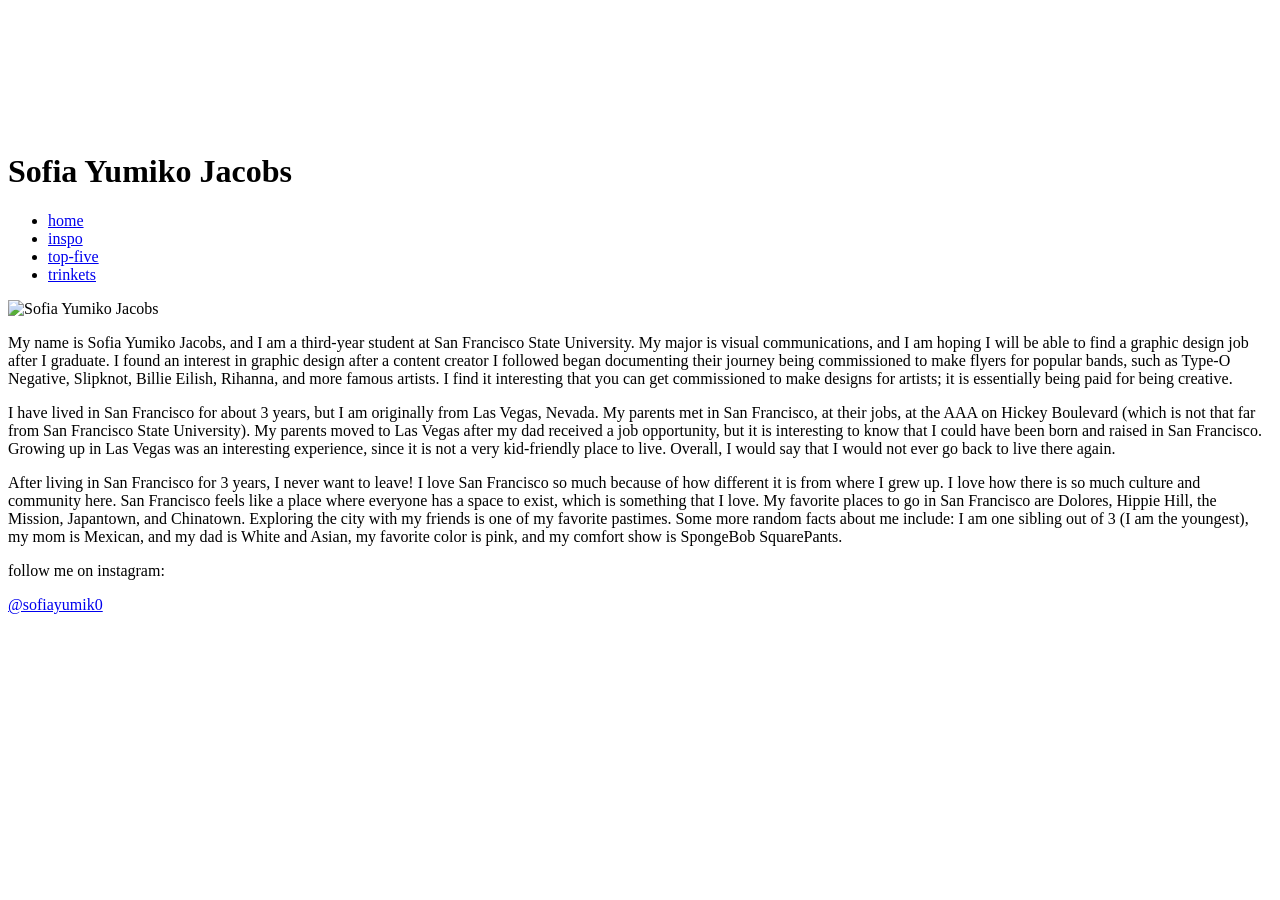
==== index.html @ d32882a5 "Create index.html with personal introduction and links This HTML file includes a header, body, and f" ====
<!DOCTYPE html>
<html lang="en">
<head>
        <meta charset="UTF-8">
        <link rel="stylesheet" href="css/style.css">
        <title>sofia yumiko jacobs</title>

        <link rel="preconnect" href="https://fonts.googleapis.com">
        <link rel="preconnect" href="https://fonts.gstatic.com" crossorigin>
        <link href="https://fonts.googleapis.com/css2?family=Bungee&family=Sixtyfour&display=swap" rel="stylesheet">
        <link href="https://fonts.googleapis.com/css2?family=Mooli&display=swap" rel="stylesheet">


</head>
<body>
   <header>
    <div class="header-content">

        <div class="dog-gif">
            <iframe
                src="https://giphy.com/embed/6O9wVR97MWzyyMmx8d"
                width="200"
                height="120"
                frameBorder="0"
                class="giphy-embed"
                allowFullScreen>
            </iframe>
        </div>

        <h1 class="mooli-regular">Sofia Yumiko Jacobs</h1>

        <nav>
            <ul>
                <li><a href="index.html">home</a></li>
                <li><a href="inspo/inspo.html">inspo</a></li>
                <li><a href="top5/topfive.html">top-five</a></li>
                <li><a href="trinkets/trinkets.html">trinkets</a></li>
            </ul>
        </nav>

    </div>
</header>

<div class="row">
    <div class="img-box">
    <img src="img/me.png" alt="Sofia Yumiko Jacobs">
</div>

<div class="text-box">
<p>My name is Sofia Yumiko Jacobs, and I am a third-year student at San Francisco State University. My major is visual communications, and I am hoping I will be able to find a graphic design job after I graduate. I found an interest in graphic design after a content creator I followed began documenting their journey being commissioned to make flyers for popular bands, such as Type-O Negative, Slipknot, Billie Eilish, Rihanna, and more famous artists. I find it interesting that you can get commissioned to make designs for artists; it is essentially being paid for being creative.</p> 
    
   <p>I have lived in San Francisco for about 3 years, but I am originally from Las Vegas, Nevada. My parents met in San Francisco, at their jobs, at the AAA on Hickey Boulevard (which is not that far from San Francisco State University). My parents moved to Las Vegas after my dad received a job opportunity, but it is interesting to know that I could have been born and raised in San Francisco. Growing up in Las Vegas was an interesting experience, since it is not a very kid-friendly place to live. Overall, I would say that I would not ever go back to live there again. </p>

    <p>After living in San Francisco for 3 years, I never want to leave! I love San Francisco so much because of how different it is from where I grew up. I love how there is so much culture and community here. San Francisco feels like a place where everyone has a space to exist, which is something that I love. My favorite places to go in San Francisco are Dolores, Hippie Hill, the Mission, Japantown, and Chinatown. Exploring the city with my friends is one of my favorite pastimes. Some more random facts about me include: I am one sibling out of 3 (I am the youngest), my mom is Mexican, and my dad is White and Asian, my favorite color is pink, and my comfort show is SpongeBob SquarePants. </p>
</div>
</div>

<footer>
    <div class="footer-content">
        <p>follow me on instagram:</p>
        <a class="footer-link" href="https://www.instagram.com/sofiayumik0/" target="_blank">@sofiayumik0</a>
    </div>
</footer>

</body> 

</html>
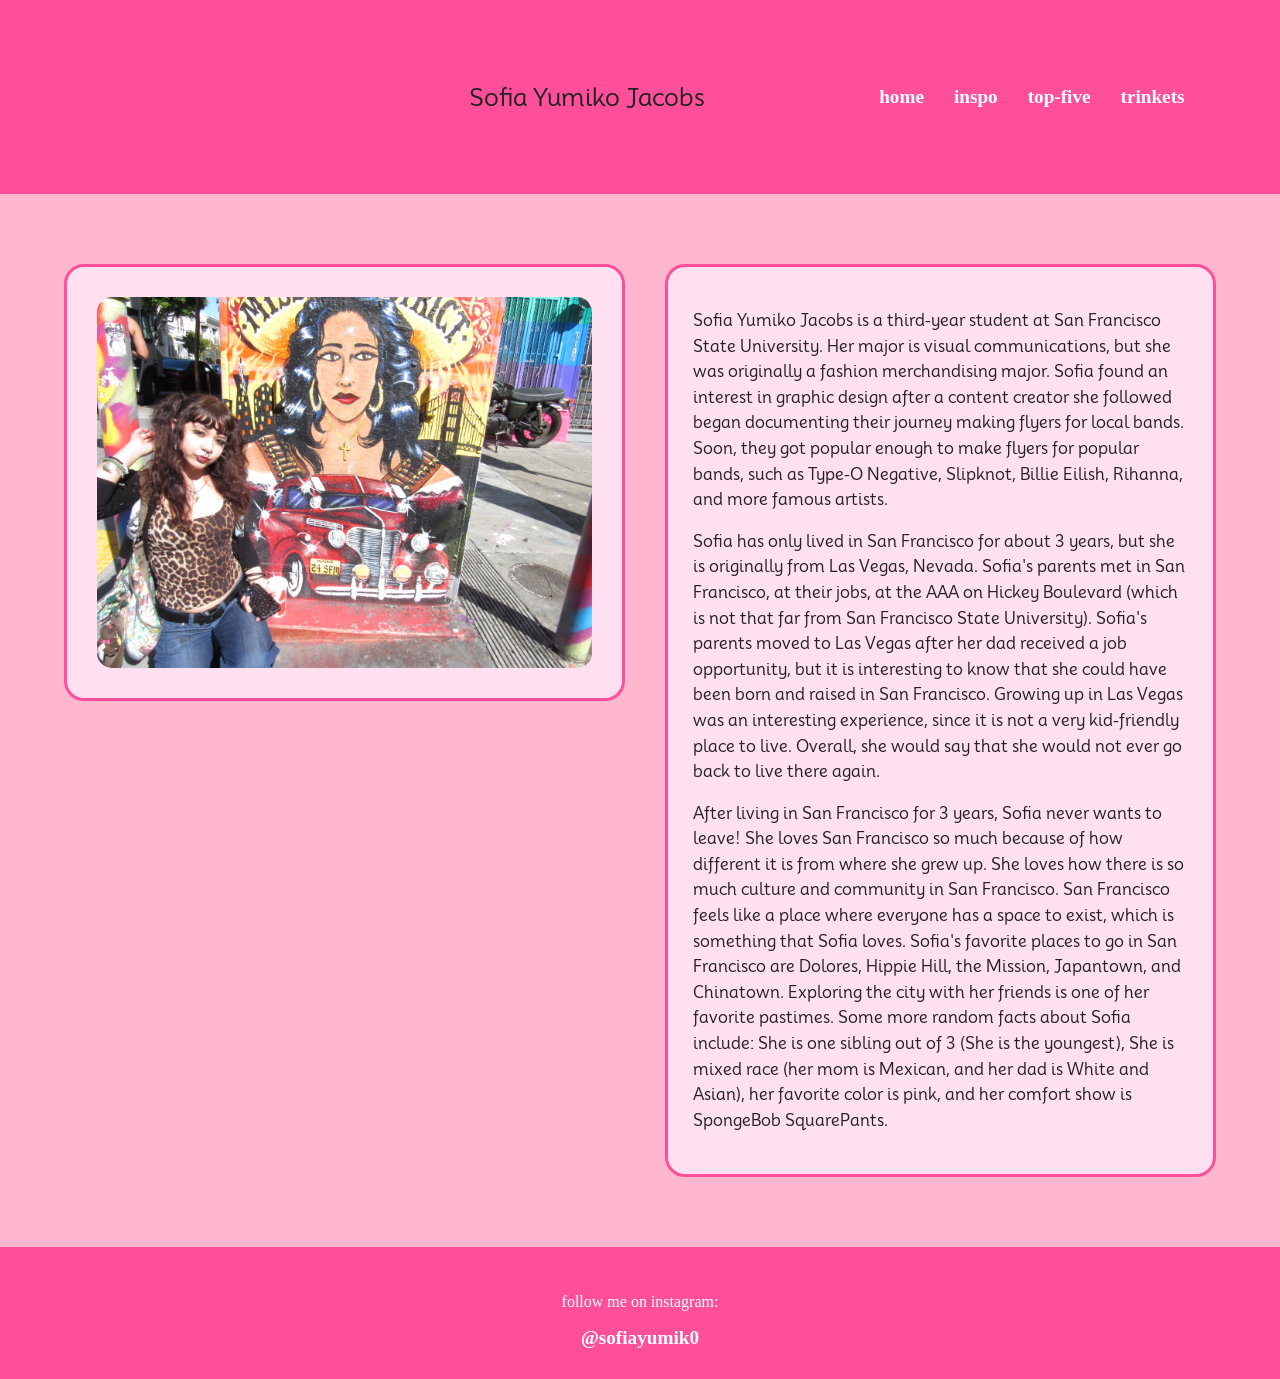
==== commit a7974fe3: "Update index.html" ====
--- a/index.html
+++ b/index.html
@@ -47,11 +47,11 @@
 </div>
 
 <div class="text-box">
-<p>My name is Sofia Yumiko Jacobs, and I am a third-year student at San Francisco State University. My major is visual communications, and I am hoping I will be able to find a graphic design job after I graduate. I found an interest in graphic design after a content creator I followed began documenting their journey being commissioned to make flyers for popular bands, such as Type-O Negative, Slipknot, Billie Eilish, Rihanna, and more famous artists. I find it interesting that you can get commissioned to make designs for artists; it is essentially being paid for being creative.</p> 
+<p>Sofia Yumiko Jacobs is a third-year student at San Francisco State University. Her major is visual communications, but she was originally a fashion merchandising major. Sofia found an interest in graphic design after a content creator she followed began documenting their journey making flyers for local bands. Soon, they got popular enough to make flyers for popular bands, such as Type-O Negative, Slipknot, Billie Eilish, Rihanna, and more famous artists.</p> 
     
-   <p>I have lived in San Francisco for about 3 years, but I am originally from Las Vegas, Nevada. My parents met in San Francisco, at their jobs, at the AAA on Hickey Boulevard (which is not that far from San Francisco State University). My parents moved to Las Vegas after my dad received a job opportunity, but it is interesting to know that I could have been born and raised in San Francisco. Growing up in Las Vegas was an interesting experience, since it is not a very kid-friendly place to live. Overall, I would say that I would not ever go back to live there again. </p>
+   <p>Sofia has only lived in San Francisco for about 3 years, but she is originally from Las Vegas, Nevada. Sofia's parents met in San Francisco, at their jobs, at the AAA on Hickey Boulevard (which is not that far from San Francisco State University). Sofia's parents moved to Las Vegas after her dad received a job opportunity, but it is interesting to know that she could have been born and raised in San Francisco. Growing up in Las Vegas was an interesting experience, since it is not a very kid-friendly place to live. Overall, she would say that she would not ever go back to live there again. </p>
 
-    <p>After living in San Francisco for 3 years, I never want to leave! I love San Francisco so much because of how different it is from where I grew up. I love how there is so much culture and community here. San Francisco feels like a place where everyone has a space to exist, which is something that I love. My favorite places to go in San Francisco are Dolores, Hippie Hill, the Mission, Japantown, and Chinatown. Exploring the city with my friends is one of my favorite pastimes. Some more random facts about me include: I am one sibling out of 3 (I am the youngest), my mom is Mexican, and my dad is White and Asian, my favorite color is pink, and my comfort show is SpongeBob SquarePants. </p>
+    <p>After living in San Francisco for 3 years, Sofia never wants to leave! She loves San Francisco so much because of how different it is from where she grew up. She loves how there is so much culture and community in San Francisco. San Francisco feels like a place where everyone has a space to exist, which is something that Sofia loves. Sofia's favorite places to go in San Francisco are Dolores, Hippie Hill, the Mission, Japantown, and Chinatown. Exploring the city with her friends is one of her favorite pastimes. Some more random facts about Sofia include: She is one sibling out of 3 (She is the youngest), She is mixed race (her mom is Mexican, and her dad is White and Asian), her favorite color is pink, and her comfort show is SpongeBob SquarePants. </p>
 </div>
 </div>
 
--- a/css/style.css
+++ b/css/style.css
@@ -0,0 +1,159 @@
+:root {
+    --bg: #ffb7cf;
+    --text: #222;
+    --link: #ff4f9a;
+    --accent: #ff69b4;
+    --max-width: 900px;
+}
+
+body {
+    margin: 0;
+   background-color: var(--bg);
+    color: var(--text);
+}
+
+header {
+    background-color: var(--link);
+    padding: 35px;
+    text-align: center;
+}
+
+.header-content {
+    width: 90%;
+    max-width: 1200px;
+    margin: 0 auto;
+
+    display:flex;
+    justify-content: space-between;
+    align-items: center;
+}
+
+header h1 {
+    font-size: 1.5rem;
+    margin: 0;
+}
+
+.title-with-gif {
+    display: flex;
+    align-items: center;
+    gap: 15px;
+}
+
+.header-gif {
+    width: 25px;
+    height: auto;
+    border-radius: 10px;
+}
+
+nav ul {
+    list-style: none;
+    display: flex;
+    gap: 30px;
+    margin: 0;
+    padding: 0;
+}
+
+nav a {
+    color: white;
+    text-decoration: none;
+    font-size: 1.2rem;
+    font-weight: bold;
+}
+
+nav a:hover {
+    color: var(--accent);
+}
+
+.bungee-regular {
+    font-family: 'Bungee Regular', cursive;
+}
+
+.mooli-regular {
+  font-family: "Mooli", sans-serif;
+  font-weight: 400;
+  font-style: normal;
+}
+
+.container {
+    max-width: var(--max-width);
+    margin: 0 auto;
+    padding: 2rem;
+}
+
+.img-box {
+    width: 500px;
+    margin: 30px auto;
+    padding: 30px;
+    background: #ffe0f0;
+    border: 3px solid #ff4f9a;
+    border-radius: 20px;
+    text-align: center;
+}
+
+.img-box img {
+    width: 100%;
+    border-radius: 15px;
+    display: block;
+    transition: box-shadow 0.3s ease, transform 0.3s ease;
+}
+
+.img-box img:hover {
+    box-shadow: 0 0 25px #ff69b4;
+    transform: scale(1.03);
+}
+
+.text-box {
+    width: 500px;
+    margin: 30px auto;
+    padding: 25px;
+    background: #ffe0f0;
+    border: 3px solid #ff4f9a;
+    border-radius: 20px;
+    font-size: 1rem;
+    line-height: 1.6;
+    font-family: "Mooli", sans-serif;
+}
+
+.row {
+    display: flex;
+    justify-content: center;
+    align-items: flex-start;
+    gap: 40px;
+    margin: 40px auto;
+    width: 90%;
+    max-width: 1300px;
+}
+
+
+footer {
+    background-color: #ff4f9a;
+    padding: 30px;
+    margin-top: 40px;
+    text-align: center;
+    color: white;
+}
+
+.footer-content {
+    width: 90%;
+    max-width: 1200px;
+    margin: 0 auto;
+}
+
+.footer-link {
+    color: white;
+    text-decoration: none;
+    font-weight: bold;
+    font-size: 1.2rem;
+}
+
+.fotter-link:hover {
+    color: var(--accent);
+}
+
+@media (max-width: 1100px) {
+    .row {
+        flex-direction: column;
+        align-items: center;
+    }
+}
+
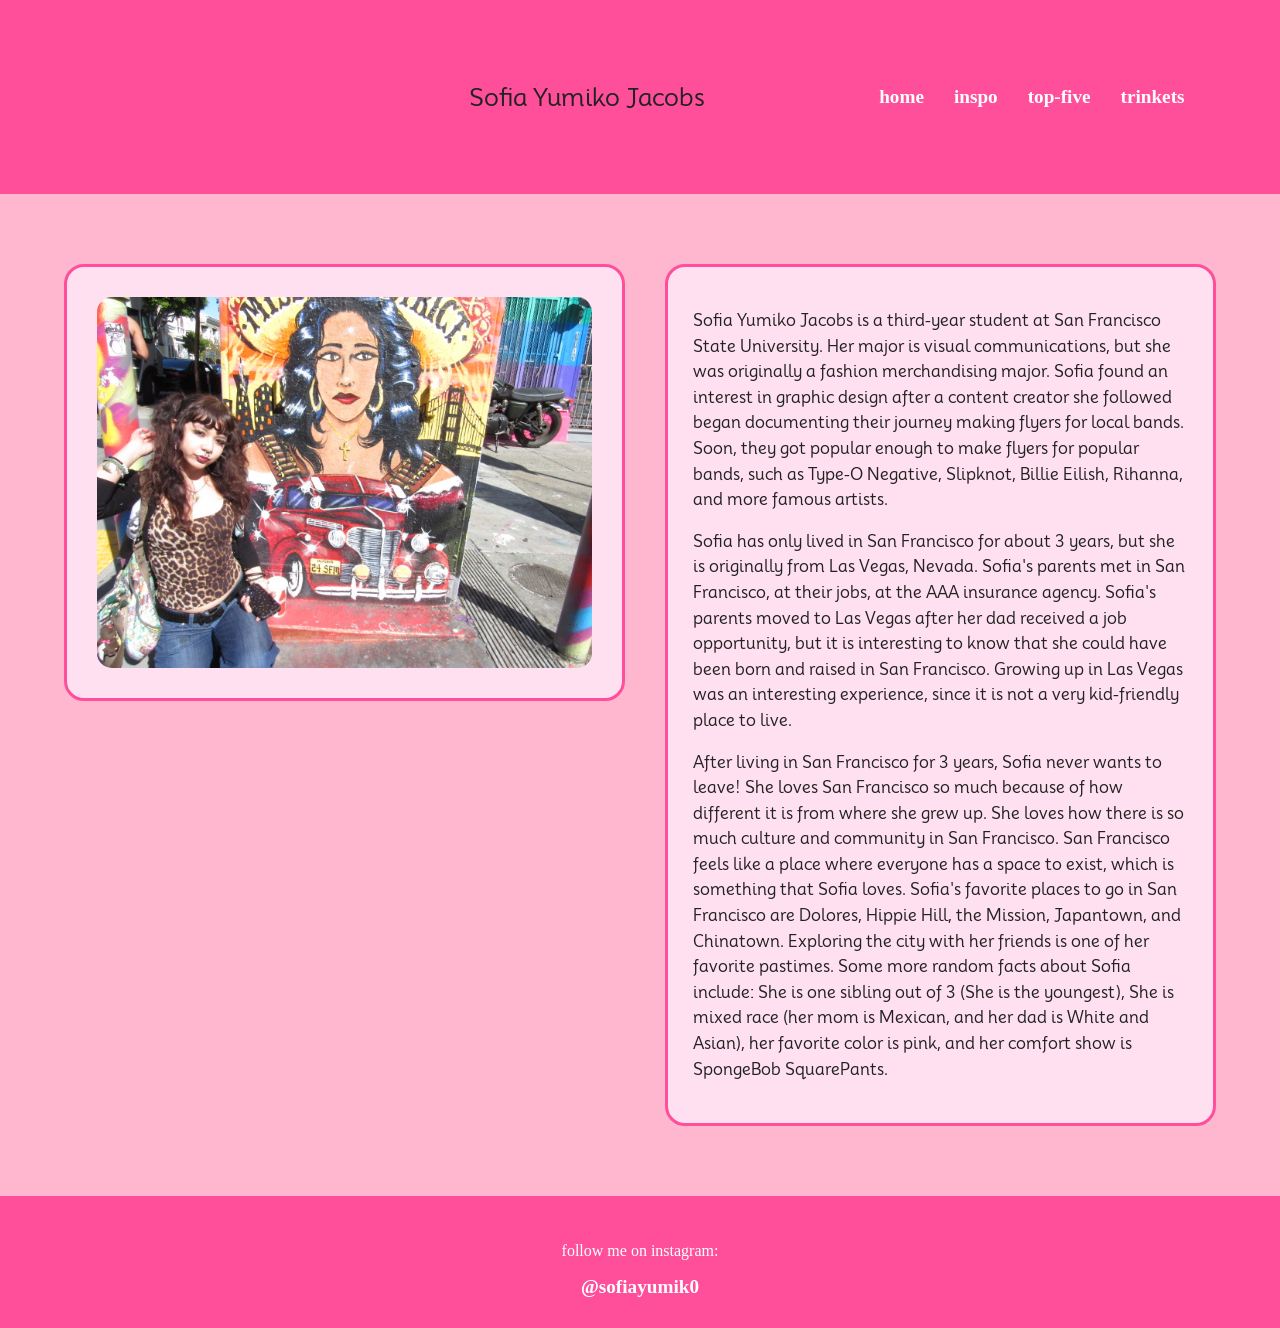
==== commit 407418e4: "Update index.html" ====
--- a/index.html
+++ b/index.html
@@ -49,7 +49,7 @@
 <div class="text-box">
 <p>Sofia Yumiko Jacobs is a third-year student at San Francisco State University. Her major is visual communications, but she was originally a fashion merchandising major. Sofia found an interest in graphic design after a content creator she followed began documenting their journey making flyers for local bands. Soon, they got popular enough to make flyers for popular bands, such as Type-O Negative, Slipknot, Billie Eilish, Rihanna, and more famous artists.</p> 
     
-   <p>Sofia has only lived in San Francisco for about 3 years, but she is originally from Las Vegas, Nevada. Sofia's parents met in San Francisco, at their jobs, at the AAA on Hickey Boulevard (which is not that far from San Francisco State University). Sofia's parents moved to Las Vegas after her dad received a job opportunity, but it is interesting to know that she could have been born and raised in San Francisco. Growing up in Las Vegas was an interesting experience, since it is not a very kid-friendly place to live. Overall, she would say that she would not ever go back to live there again. </p>
+   <p>Sofia has only lived in San Francisco for about 3 years, but she is originally from Las Vegas, Nevada. Sofia's parents met in San Francisco, at their jobs, at the AAA insurance agency. Sofia's parents moved to Las Vegas after her dad received a job opportunity, but it is interesting to know that she could have been born and raised in San Francisco. Growing up in Las Vegas was an interesting experience, since it is not a very kid-friendly place to live. </p>
 
     <p>After living in San Francisco for 3 years, Sofia never wants to leave! She loves San Francisco so much because of how different it is from where she grew up. She loves how there is so much culture and community in San Francisco. San Francisco feels like a place where everyone has a space to exist, which is something that Sofia loves. Sofia's favorite places to go in San Francisco are Dolores, Hippie Hill, the Mission, Japantown, and Chinatown. Exploring the city with her friends is one of her favorite pastimes. Some more random facts about Sofia include: She is one sibling out of 3 (She is the youngest), She is mixed race (her mom is Mexican, and her dad is White and Asian), her favorite color is pink, and her comfort show is SpongeBob SquarePants. </p>
 </div>
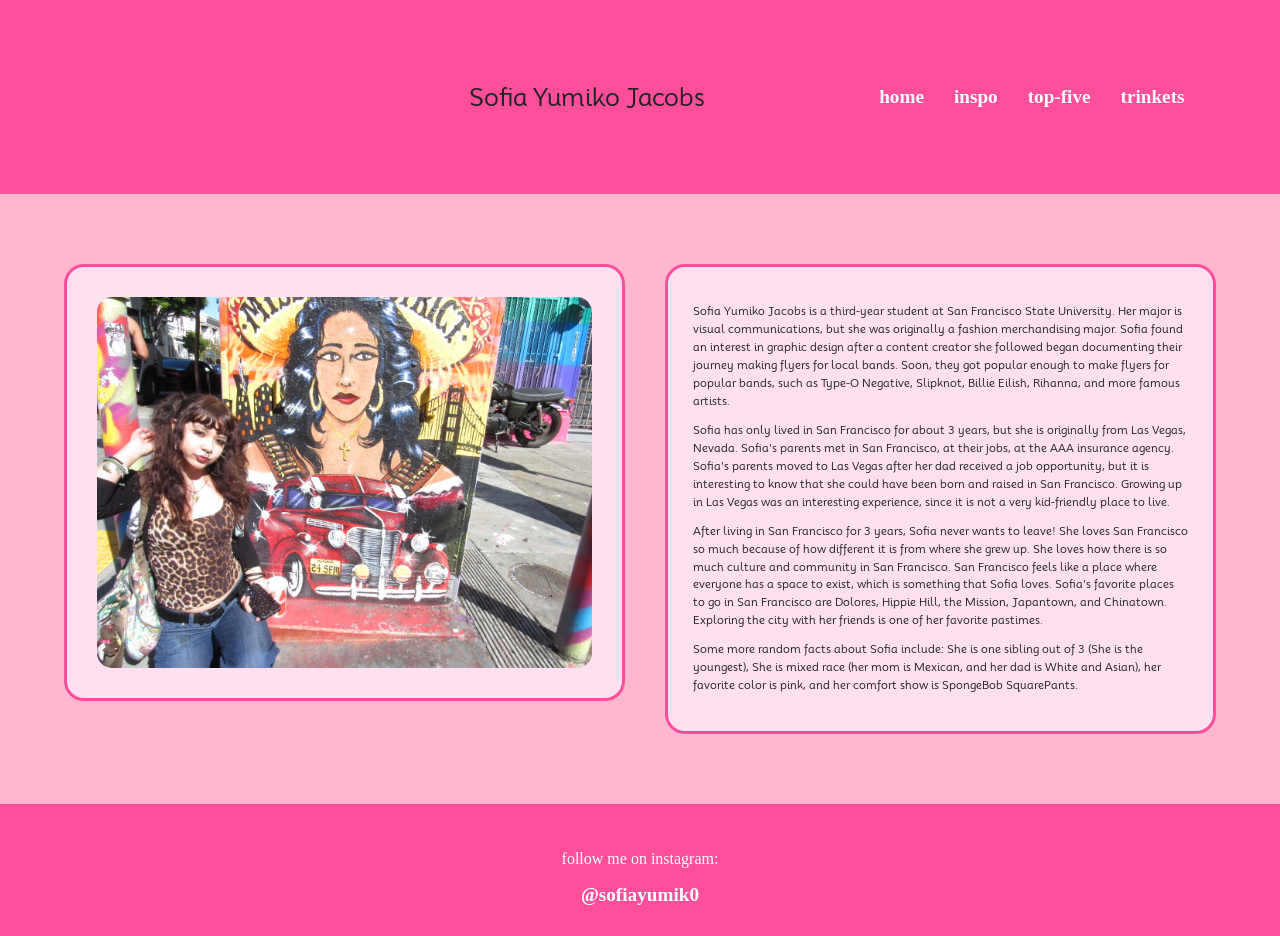
==== commit 63dc7cbd: "Reorganize Sofia's facts into a new paragraph Split Sofia's random facts into a separate paragraph f" ====
--- a/index.html
+++ b/index.html
@@ -51,7 +51,8 @@
     
    <p>Sofia has only lived in San Francisco for about 3 years, but she is originally from Las Vegas, Nevada. Sofia's parents met in San Francisco, at their jobs, at the AAA insurance agency. Sofia's parents moved to Las Vegas after her dad received a job opportunity, but it is interesting to know that she could have been born and raised in San Francisco. Growing up in Las Vegas was an interesting experience, since it is not a very kid-friendly place to live. </p>
 
-    <p>After living in San Francisco for 3 years, Sofia never wants to leave! She loves San Francisco so much because of how different it is from where she grew up. She loves how there is so much culture and community in San Francisco. San Francisco feels like a place where everyone has a space to exist, which is something that Sofia loves. Sofia's favorite places to go in San Francisco are Dolores, Hippie Hill, the Mission, Japantown, and Chinatown. Exploring the city with her friends is one of her favorite pastimes. Some more random facts about Sofia include: She is one sibling out of 3 (She is the youngest), She is mixed race (her mom is Mexican, and her dad is White and Asian), her favorite color is pink, and her comfort show is SpongeBob SquarePants. </p>
+    <p>After living in San Francisco for 3 years, Sofia never wants to leave! She loves San Francisco so much because of how different it is from where she grew up. She loves how there is so much culture and community in San Francisco. San Francisco feels like a place where everyone has a space to exist, which is something that Sofia loves. Sofia's favorite places to go in San Francisco are Dolores, Hippie Hill, the Mission, Japantown, and Chinatown. Exploring the city with her friends is one of her favorite pastimes. 
+        <p>Some more random facts about Sofia include: She is one sibling out of 3 (She is the youngest), She is mixed race (her mom is Mexican, and her dad is White and Asian), her favorite color is pink, and her comfort show is SpongeBob SquarePants. </p>
 </div>
 </div>
 
--- a/css/style.css
+++ b/css/style.css
@@ -109,7 +109,7 @@
     background: #ffe0f0;
     border: 3px solid #ff4f9a;
     border-radius: 20px;
-    font-size: 1rem;
+    font-size: 0.7rem;
     line-height: 1.6;
     font-family: "Mooli", sans-serif;
 }
